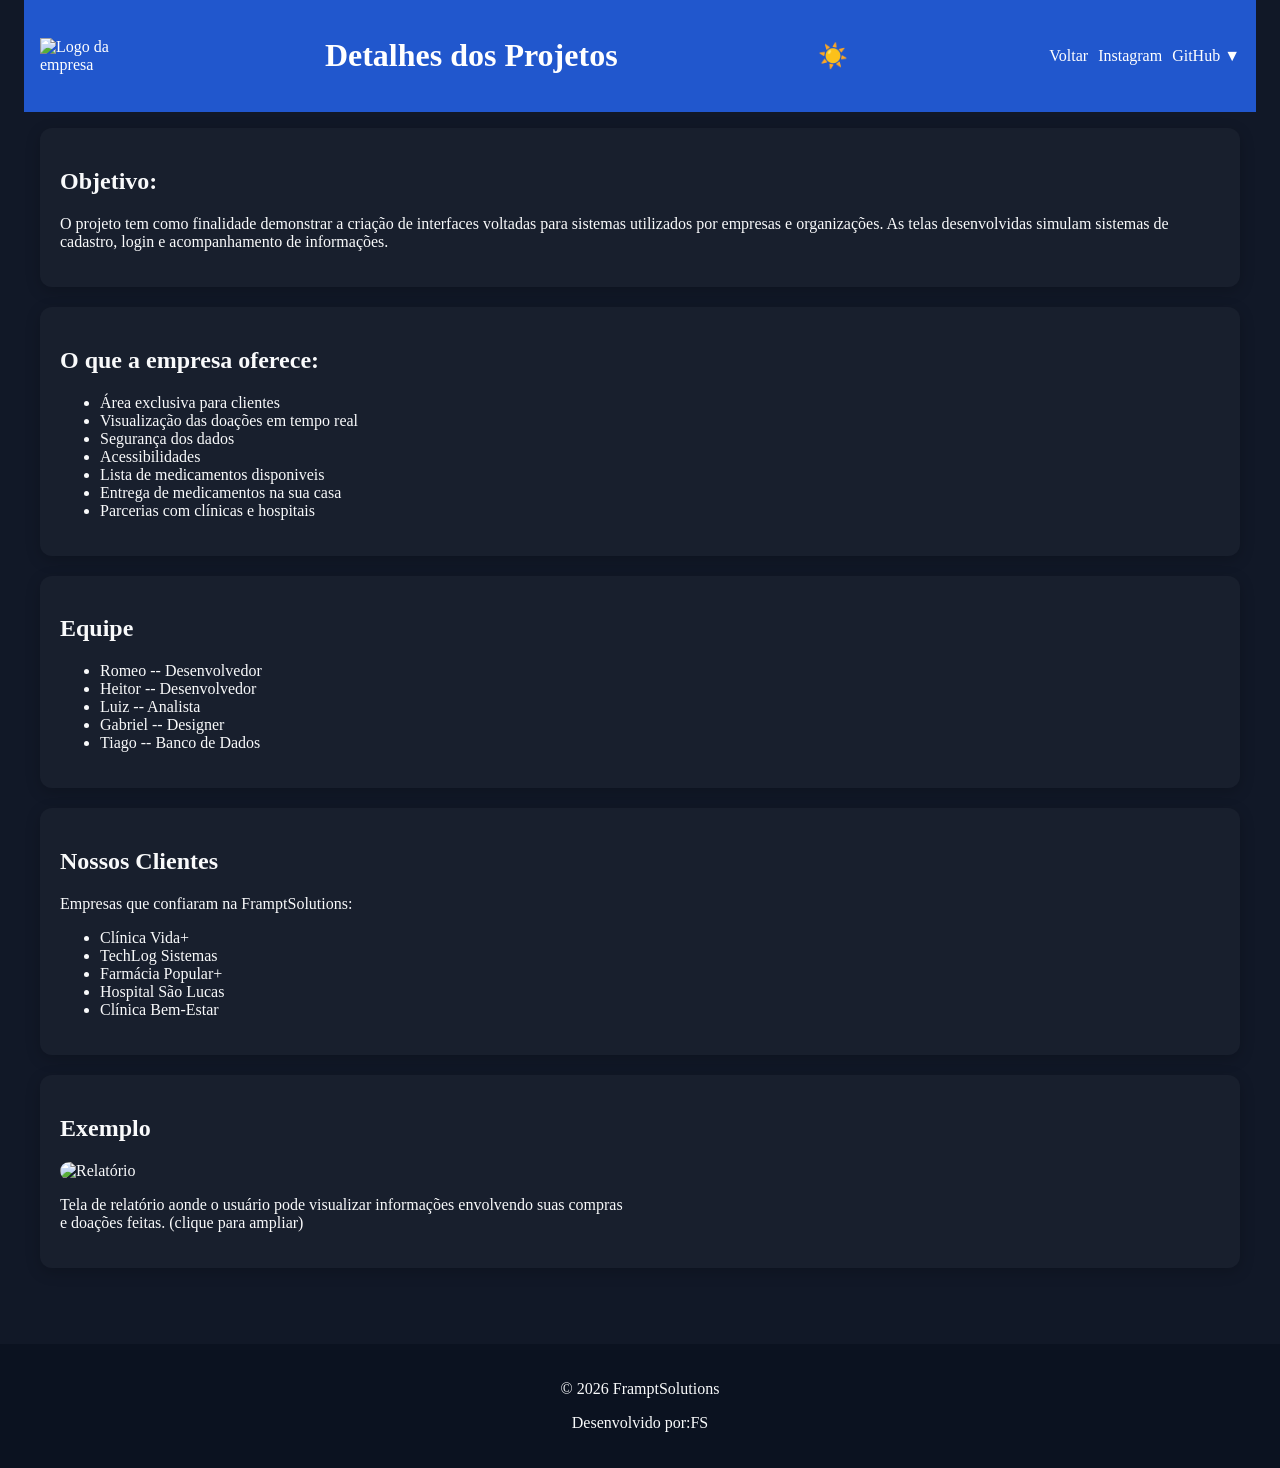
==== pagina2.html @ 5e7445aa "site versão 1.0" ====
<!DOCTYPE html>
<html lang="pt-br">

    <head>
        <meta charset="UTF-8">
        <title>Detalhes</title>
        <link rel="stylesheet" href="css/style.css">
    </head>

    <body>

        <header class="container">

            <img src="imagem/logo.png" alt="Logo da empresa" class="logo">

            <h1>Detalhes dos Projetos</h1>

            <button onclick="toggleTheme()" id="temaBtn">☀️</button>

            <nav>
                <ul class="menu">
                    <li>
                        <a href="index.html">Voltar</a>
                    </li>
                    <li>
                        <a href="https://www.instagram.com/framptsolutions" target="_blank">Instagram</a>
                    </li>
                    <li class="dropdown">
                        <a href="#" onclick="toggleMenu(event)">GitHub ▼</a>

                        <ul class="submenu" id="submenu">
                        <li><a href="https://github.com/Romeofer" target="_blank">Romeo</a></li>
                        <li><a href="https://github.com/ZiroHeitor" target="_blank">Heitor</a></li>
                        <li><a href="https://github.com/luizetneves" target="_blank">Luiz</a></li>
                        <li><a href="https://github.com/GabrielCairo" target="_blank">Gabriel</a></li>
                        </ul>
                    </li>
                </ul>
            </nav>

        </header>

        <main class="container">

            <section>

                <h2>Objetivo:</h2>

                <p>
                    O projeto tem como finalidade demonstrar a criação de interfaces voltadas para sistemas utilizados por empresas e organizações. As telas desenvolvidas simulam sistemas de cadastro, login e acompanhamento de informações.
                </p>

            </section>

            <section>

                <h2>O que a empresa oferece:</h2>

                <ul>
                    <li>Área exclusiva para clientes</li>
                    <li>Visualização das doações em tempo real</li>
                    <li>Segurança dos dados</li>
                    <li>Acessibilidades</li>
                    <li>Lista de medicamentos disponiveis</li>
                    <li>Entrega de medicamentos na sua casa</li>
                    <li>Parcerias com clínicas e hospitais</li>
                </ul>

            </section>

            <section>
                <h2>Equipe</h2>

                    <ul>
                        <li>Romeo -- Desenvolvedor</li>
                        <li>Heitor -- Desenvolvedor</li>
                        <li>Luiz -- Analista</li>
                        <li>Gabriel -- Designer</li>
                        <li>Tiago -- Banco de Dados</li>
                    </ul>

            </section>

            <section>
                <h2>Nossos Clientes</h2>
                <p>Empresas que confiaram na FramptSolutions:</p>

                <ul>
                    <li>Clínica Vida+</li>
                    <li>TechLog Sistemas</li>
                    <li>Farmácia Popular+</li>
                    <li>Hospital São Lucas</li>
                    <li>Clínica Bem-Estar</li>
                </ul>
            </section>
            
            <section>

                <h2>Exemplo</h2>
                <div class="galeria">

                    <div class="imagem">
                        <img src="imagem/relatorio.PNG"
                            onclick="abrirImagem(this)"
                            alt="Relatório">
                        <p>Tela de relatório aonde o usuário pode visualizar informações envolvendo suas compras e doações feitas. (clique para ampliar)</p>
                    </div>
                </div>

            </section>
            
        </main>
        <footer>
            <p>© 2026 FramptSolutions</p>
            <p>Desenvolvido por:FS</p>
        </footer>

        <div id="modal" class="modal" onclick="fecharImagem()">
            <img id="imagemGrande" alt="Imagem ampliada">
        </div>

        <script>
            function toggleTheme(){

                const body = document.body;
                const botao = document.getElementById("temaBtn");

                body.classList.toggle("dark");

                // SALVAR NO NAVEGADOR
                if(body.classList.contains("dark")){
                    localStorage.setItem("tema", "claro");
                    botao.textContent = "🌙";
                } else {
                    localStorage.setItem("tema", "escuro");
                    botao.textContent = "☀️";
                }

            }
            window.onload = function(){

                const temaSalvo = localStorage.getItem("tema");
                const botao = document.getElementById("temaBtn");

                if(temaSalvo === "claro"){
                    document.body.classList.add("dark");
                    botao.textContent = "🌙";
                } else {
                    botao.textContent = "☀️";
                }

            }
            function toggleMenu(event){
                event.preventDefault();
                const menu = document.getElementById("submenu");

                if(menu.style.display === "block"){
                    menu.style.display = "none";
                } else {
                    menu.style.display = "block";
                }
            }
            function abrirImagem(img) {
                const modal = document.getElementById("modal");
                const imagemGrande = document.getElementById("imagemGrande");

                modal.style.display = "flex";
                imagemGrande.src = img.src;
            }

            function fecharImagem() {
                document.getElementById("modal").style.display = "none";
            }
        </script>

    </body>

</html>
---- css/style.css ----
/* VARIÁVEIS GLOBAIS */
:root{
--cor-primaria:#2563EB;
--cor-destaque:#F59E0B;

--fundo:#111827;
--texto:#F9FAFB;

/* NOVAS VARIÁVEIS */
--header-bg: var(--cor-primaria);
--footer-bg: #0b1220;
--dropdown-bg: #1f2937;
--table-header-bg: var(--cor-primaria);
--table-header-text: #fff;
}

/* TEMA CLARO */
body.dark{
--fundo:#ffffff;
--texto:#000000;

--header-bg:#2563EB;
--footer-bg:#2563EB;
--dropdown-bg:#2563EB;
--table-header-bg:#2563EB;
--table-header-text:#ffffff;
}

/* BASE */
body{
background:var(--fundo);
color:var(--texto);
font-family:'Times New Roman', Times, serif;
margin:0;
}

/* CONTAINER */
.container{
padding:1rem;
}

/* HEADER */
header{
display:flex;
flex-direction:column;
align-items:center;
gap:1rem;

position:sticky;
top:0;
z-index:1000;

background:rgba(37, 99, 235, 0.85);
backdrop-filter: blur(10px);

color:#fff;
transition:0.3s;
}

/* LOGO */
.logo{
width:90px;
height: auto;
}

/* MENU */
.menu{
list-style:none;
padding:0;
display:flex;
flex-direction:column;
gap:10px;
}

.menu a{
color:#fff;
text-decoration:none;
transition:0.3s;
}

.menu a:hover{
color:var(--cor-destaque);
text-decoration:underline;
}
/* LINKS GERAIS */
a{
color:var(--cor-destaque);
text-decoration:none;
transition:0.3s;
}

a:hover{
text-decoration:underline;
}

/* DROPDOWN */
.dropdown{
position:relative;
}

.submenu{
display:none;
position:absolute;
background:var(--dropdown-bg);
list-style:none;
padding:10px;
margin:0;
border-radius:5px;
}

.submenu li{
margin:5px 0;
}

.submenu a{
color:#fff;
text-decoration:none;
}

.submenu a:hover{
text-decoration:underline;
}

/* GALERIA */
.galeria{
display:grid;
grid-template-columns:1fr;
gap:1rem;
}

.imagem img{
width:100%;
border-radius:10px;
cursor:pointer;
transition:0.3s;
}

.imagem img:hover{
box-shadow:0 4px 15px var(--cor-destaque);
}

/* TABELA */
table{
width:100%;
border-collapse:collapse;
}

th{
background:var(--table-header-bg);
color:var(--table-header-text);
}

td, th{
padding:10px;
border:1px solid #ccc;
}

tr:nth-child(even){
background: rgba(255,255,255,0.05);
}

body.dark tr:nth-child(even){
background: rgba(0,0,0,0.05);
}

tr:hover{
background: rgba(245,158,11,0.2);
transition:0.3s;
}

/* MODAL */
.modal{
display:none;
position:fixed;
top:0;
left:0;
width:100%;
height:100%;
z-index: 9999;
background:rgba(0,0,0,0.8);
justify-content:center;
align-items:center;
}

.modal img{
max-width:90%;
}

/* FOOTER */
footer{
margin-top:40px;
padding:20px;
background:var(--footer-bg);
color:var(--texto);
text-align:center;
}

/* ANIMAÇÕES */
section{
opacity:0;
transform:translateY(20px);
animation:aparecer 0.8s forwards;
}

@keyframes aparecer{
to{
opacity:1;
transform:translateY(0);
}
}
/* CARD */
section{
background:rgba(255,255,255,0.03);
padding:20px;
border-radius:12px;
margin-bottom:20px;
box-shadow:0 4px 15px rgba(0,0,0,0.2);
}


/* BOTÃO TEMA */
#temaBtn{
font-size:1.5rem;
background:none;
border:none;
cursor:pointer;
transition:transform 0.3s;
}

#temaBtn:active{
transform:rotate(180deg);
}

/* CORES */
.cores{
display:flex;
flex-wrap:wrap;
justify-content:center;
gap:20px;
margin:20px;
}

.cor{
width:140px;
height:140px;
position:relative;
display:flex;
align-items:center;
justify-content:center;
color:#fff;
font-weight:bold;
border-radius:12px;
cursor:pointer;
transition:0.3s;
box-shadow:0 4px 10px rgba(0,0,0,0.2);
}

.cor:hover{
transform:translateY(-5px);
box-shadow:0 8px 20px rgba(0,0,0,0.4);
}

.cor::after{
content:"Clique para copiar";
position:absolute;
background:#000;
color:#fff;
padding:5px 10px;
font-size:12px;
border-radius:5px;
opacity:0;
transform:translateY(10px);
transition:0.3s;
}

.cor:hover::after{
opacity:1;
transform:translateY(0);
}
/* =========================
BREAKPOINTS
========================= */

/* 480px */
@media(min-width:480px){
.menu{
flex-direction:row;
}
}

/* 768px */
@media(min-width:768px){
.galeria{
grid-template-columns:1fr 1fr;
}
}

/* 1024px */
@media(min-width:1024px){
header{
flex-direction:row;
justify-content:space-between;
}
}

/* 1200px */
@media(min-width:1200px){
.container{
max-width:1200px;
margin:auto;
}
}
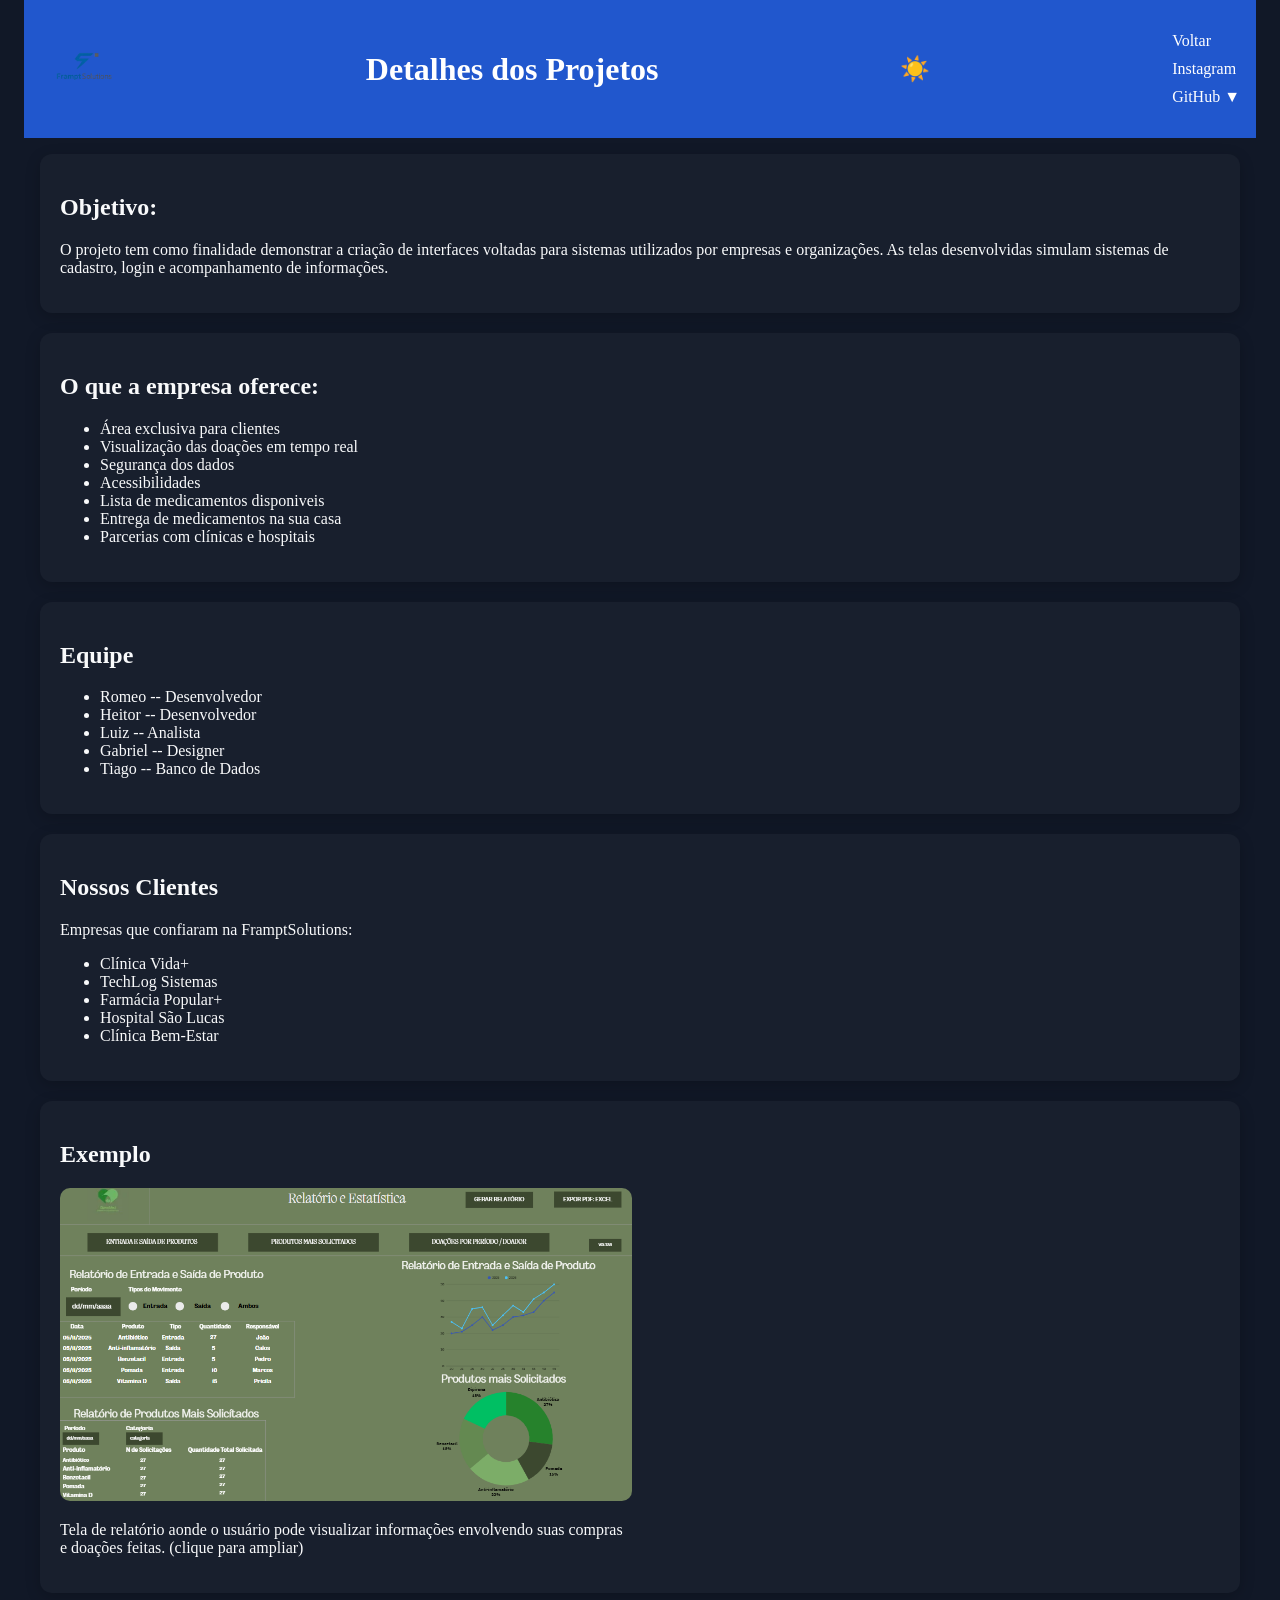
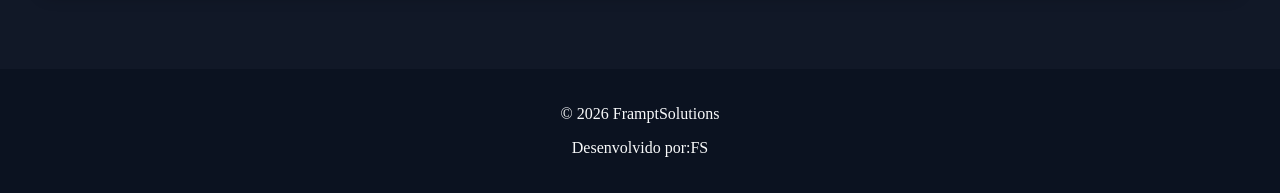
==== commit 55e27c54: "ajustes" ====
--- a/pagina2.html
+++ b/pagina2.html
@@ -3,6 +3,7 @@
 
     <head>
         <meta charset="UTF-8">
+        <meta name="viewport" content="width=device-width, initial-scale=1.0">
         <title>Detalhes</title>
         <link rel="stylesheet" href="css/style.css">
     </head>
--- a/css/style.css
+++ b/css/style.css
@@ -1,312 +1,317 @@
 /* VARIÁVEIS GLOBAIS */
-:root{
---cor-primaria:#2563EB;
---cor-destaque:#F59E0B;
-
---fundo:#111827;
---texto:#F9FAFB;
-
-/* NOVAS VARIÁVEIS */
---header-bg: var(--cor-primaria);
---footer-bg: #0b1220;
---dropdown-bg: #1f2937;
---table-header-bg: var(--cor-primaria);
---table-header-text: #fff;
+:root {
+    --cor-primaria: #2563EB;
+    --cor-destaque: #F59E0B;
+
+    --fundo: #111827;
+    --texto: #F9FAFB;
+
+    /* NOVAS VARIÁVEIS */
+    --header-bg: var(--cor-primaria);
+    --footer-bg: #0b1220;
+    --dropdown-bg: #1f2937;
+    --table-header-bg: var(--cor-primaria);
+    --table-header-text: #fff;
 }
 
 /* TEMA CLARO */
-body.dark{
---fundo:#ffffff;
---texto:#000000;
-
---header-bg:#2563EB;
---footer-bg:#2563EB;
---dropdown-bg:#2563EB;
---table-header-bg:#2563EB;
---table-header-text:#ffffff;
+body.dark {
+    --fundo: #ffffff;
+    --texto: #000000;
+
+    --header-bg: #2563EB;
+    --footer-bg: #2563EB;
+    --dropdown-bg: #2563EB;
+    --table-header-bg: #2563EB;
+    --table-header-text: #ffffff;
 }
 
 /* BASE */
-body{
-background:var(--fundo);
-color:var(--texto);
-font-family:'Times New Roman', Times, serif;
-margin:0;
+body {
+    background: var(--fundo);
+    color: var(--texto);
+    font-family: 'Times New Roman', Times, serif;
+    margin: 0;
 }
 
 /* CONTAINER */
-.container{
-padding:1rem;
+.container {
+    padding: 1rem;
 }
 
 /* HEADER */
-header{
-display:flex;
-flex-direction:column;
-align-items:center;
-gap:1rem;
-
-position:sticky;
-top:0;
-z-index:1000;
-
-background:rgba(37, 99, 235, 0.85);
-backdrop-filter: blur(10px);
-
-color:#fff;
-transition:0.3s;
+header {
+    display: flex;
+    flex-direction: column;
+    align-items: center;
+    gap: 1rem;
+
+    position: sticky;
+    top: 0;
+    z-index: 1000;
+
+    background: rgba(37, 99, 235, 0.85);
+    backdrop-filter: blur(10px);
+
+    color: #fff;
+    transition: 0.3s;
 }
 
 /* LOGO */
-.logo{
-width:90px;
-height: auto;
+.logo {
+    width: 90px;
+    height: auto;
 }
 
 /* MENU */
-.menu{
-list-style:none;
-padding:0;
-display:flex;
-flex-direction:column;
-gap:10px;
-}
-
-.menu a{
-color:#fff;
-text-decoration:none;
-transition:0.3s;
-}
-
-.menu a:hover{
-color:var(--cor-destaque);
-text-decoration:underline;
-}
+.menu {
+    list-style: none;
+    padding: 0;
+    display: flex;
+    flex-direction: column;
+    gap: 10px;
+}
+
+.menu a {
+    color: #fff;
+    text-decoration: none;
+    transition: 0.3s;
+}
+
+.menu a:hover {
+    color: var(--cor-destaque);
+    text-decoration: underline;
+}
+
 /* LINKS GERAIS */
-a{
-color:var(--cor-destaque);
-text-decoration:none;
-transition:0.3s;
-}
-
-a:hover{
-text-decoration:underline;
+a {
+    color: var(--cor-destaque);
+    text-decoration: none;
+    transition: 0.3s;
+}
+
+a:hover {
+    text-decoration: underline;
 }
 
 /* DROPDOWN */
-.dropdown{
-position:relative;
-}
-
-.submenu{
-display:none;
-position:absolute;
-background:var(--dropdown-bg);
-list-style:none;
-padding:10px;
-margin:0;
-border-radius:5px;
-}
-
-.submenu li{
-margin:5px 0;
-}
-
-.submenu a{
-color:#fff;
-text-decoration:none;
-}
-
-.submenu a:hover{
-text-decoration:underline;
+.dropdown {
+    position: relative;
+}
+
+.submenu {
+    display: none;
+    position: absolute;
+    background: var(--dropdown-bg);
+    list-style: none;
+    padding: 10px;
+    margin: 0;
+    border-radius: 5px;
+}
+
+.submenu li {
+    margin: 5px 0;
+}
+
+.submenu a {
+    color: #fff;
+    text-decoration: none;
+}
+
+.submenu a:hover {
+    text-decoration: underline;
 }
 
 /* GALERIA */
-.galeria{
-display:grid;
-grid-template-columns:1fr;
-gap:1rem;
-}
-
-.imagem img{
-width:100%;
-border-radius:10px;
-cursor:pointer;
-transition:0.3s;
-}
-
-.imagem img:hover{
-box-shadow:0 4px 15px var(--cor-destaque);
+.galeria {
+    display: grid;
+    grid-template-columns: 1fr;
+    gap: 1rem;
+}
+
+.imagem img {
+    width: 100%;
+    border-radius: 10px;
+    cursor: pointer;
+    transition: 0.3s;
+}
+
+.imagem img:hover {
+    box-shadow: 0 4px 15px var(--cor-destaque);
 }
 
 /* TABELA */
-table{
-width:100%;
-border-collapse:collapse;
-}
-
-th{
-background:var(--table-header-bg);
-color:var(--table-header-text);
-}
-
-td, th{
-padding:10px;
-border:1px solid #ccc;
-}
-
-tr:nth-child(even){
-background: rgba(255,255,255,0.05);
-}
-
-body.dark tr:nth-child(even){
-background: rgba(0,0,0,0.05);
-}
-
-tr:hover{
-background: rgba(245,158,11,0.2);
-transition:0.3s;
+table {
+    width: 100%;
+    border-collapse: collapse;
+}
+
+th {
+    background: var(--table-header-bg);
+    color: var(--table-header-text);
+}
+
+td,
+th {
+    padding: 10px;
+    border: 1px solid #ccc;
+}
+
+tr:nth-child(even) {
+    background: rgba(255, 255, 255, 0.05);
+}
+
+body.dark tr:nth-child(even) {
+    background: rgba(0, 0, 0, 0.05);
+}
+
+tr:hover {
+    background: rgba(245, 158, 11, 0.2);
+    transition: 0.3s;
 }
 
 /* MODAL */
-.modal{
-display:none;
-position:fixed;
-top:0;
-left:0;
-width:100%;
-height:100%;
-z-index: 9999;
-background:rgba(0,0,0,0.8);
-justify-content:center;
-align-items:center;
-}
-
-.modal img{
-max-width:90%;
+.modal {
+    display: none;
+    position: fixed;
+    top: 0;
+    left: 0;
+    width: 100%;
+    height: 100%;
+    z-index: 9999;
+    background: rgba(0, 0, 0, 0.8);
+    justify-content: center;
+    align-items: center;
+}
+
+.modal img {
+    max-width: 90%;
 }
 
 /* FOOTER */
-footer{
-margin-top:40px;
-padding:20px;
-background:var(--footer-bg);
-color:var(--texto);
-text-align:center;
+footer {
+    margin-top: 40px;
+    padding: 20px;
+    background: var(--footer-bg);
+    color: var(--texto);
+    text-align: center;
 }
 
 /* ANIMAÇÕES */
-section{
-opacity:0;
-transform:translateY(20px);
-animation:aparecer 0.8s forwards;
-}
-
-@keyframes aparecer{
-to{
-opacity:1;
-transform:translateY(0);
-}
-}
+section {
+    opacity: 0;
+    transform: translateY(20px);
+    animation: aparecer 0.8s forwards;
+}
+
+@keyframes aparecer {
+    to {
+        opacity: 1;
+        transform: translateY(0);
+    }
+}
+
 /* CARD */
-section{
-background:rgba(255,255,255,0.03);
-padding:20px;
-border-radius:12px;
-margin-bottom:20px;
-box-shadow:0 4px 15px rgba(0,0,0,0.2);
+section {
+    background: rgba(255, 255, 255, 0.03);
+    padding: 20px;
+    border-radius: 12px;
+    margin-bottom: 20px;
+    box-shadow: 0 4px 15px rgba(0, 0, 0, 0.2);
 }
 
 
 /* BOTÃO TEMA */
-#temaBtn{
-font-size:1.5rem;
-background:none;
-border:none;
-cursor:pointer;
-transition:transform 0.3s;
-}
-
-#temaBtn:active{
-transform:rotate(180deg);
+#temaBtn {
+    font-size: 1.5rem;
+    background: none;
+    border: none;
+    cursor: pointer;
+    transition: transform 0.3s;
+}
+
+#temaBtn:active {
+    transform: rotate(180deg);
 }
 
 /* CORES */
-.cores{
-display:flex;
-flex-wrap:wrap;
-justify-content:center;
-gap:20px;
-margin:20px;
-}
-
-.cor{
-width:140px;
-height:140px;
-position:relative;
-display:flex;
-align-items:center;
-justify-content:center;
-color:#fff;
-font-weight:bold;
-border-radius:12px;
-cursor:pointer;
-transition:0.3s;
-box-shadow:0 4px 10px rgba(0,0,0,0.2);
-}
-
-.cor:hover{
-transform:translateY(-5px);
-box-shadow:0 8px 20px rgba(0,0,0,0.4);
-}
-
-.cor::after{
-content:"Clique para copiar";
-position:absolute;
-background:#000;
-color:#fff;
-padding:5px 10px;
-font-size:12px;
-border-radius:5px;
-opacity:0;
-transform:translateY(10px);
-transition:0.3s;
-}
-
-.cor:hover::after{
-opacity:1;
-transform:translateY(0);
-}
+.cores {
+    display: flex;
+    flex-wrap: wrap;
+    justify-content: center;
+    gap: 20px;
+    margin: 20px;
+}
+
+.cor {
+    width: 140px;
+    height: 140px;
+    position: relative;
+    display: flex;
+    align-items: center;
+    justify-content: center;
+    color: #fff;
+    font-weight: bold;
+    border-radius: 12px;
+    cursor: pointer;
+    transition: 0.3s;
+    box-shadow: 0 4px 10px rgba(0, 0, 0, 0.2);
+}
+
+.cor:hover {
+    transform: translateY(-5px);
+    box-shadow: 0 8px 20px rgba(0, 0, 0, 0.4);
+}
+
+.cor::after {
+    content: "Clique para copiar";
+    position: absolute;
+    background: #000;
+    color: #fff;
+    padding: 5px 10px;
+    font-size: 12px;
+    border-radius: 5px;
+    opacity: 0;
+    transform: translateY(10px);
+    transition: 0.3s;
+}
+
+.cor:hover::after {
+    opacity: 1;
+    transform: translateY(0);
+}
+
 /* =========================
 BREAKPOINTS
 ========================= */
 
 /* 480px */
-@media(min-width:480px){
-.menu{
-flex-direction:row;
-}
+@media(min-width:480px) {
+    table{
+        display: block;
+        overflow-x: auto;
+    }
 }
 
 /* 768px */
-@media(min-width:768px){
-.galeria{
-grid-template-columns:1fr 1fr;
-}
+@media(min-width:768px) {
+    .galeria {
+        grid-template-columns: 1fr 1fr;
+    }
 }
 
 /* 1024px */
-@media(min-width:1024px){
-header{
-flex-direction:row;
-justify-content:space-between;
-}
+@media(min-width:1024px) {
+    header {
+        flex-direction: row;
+        justify-content: space-between;
+    }
 }
 
 /* 1200px */
-@media(min-width:1200px){
-.container{
-max-width:1200px;
-margin:auto;
-}
+@media(min-width:1200px) {
+    .container {
+        max-width: 1200px;
+        margin: auto;
+    }
 }
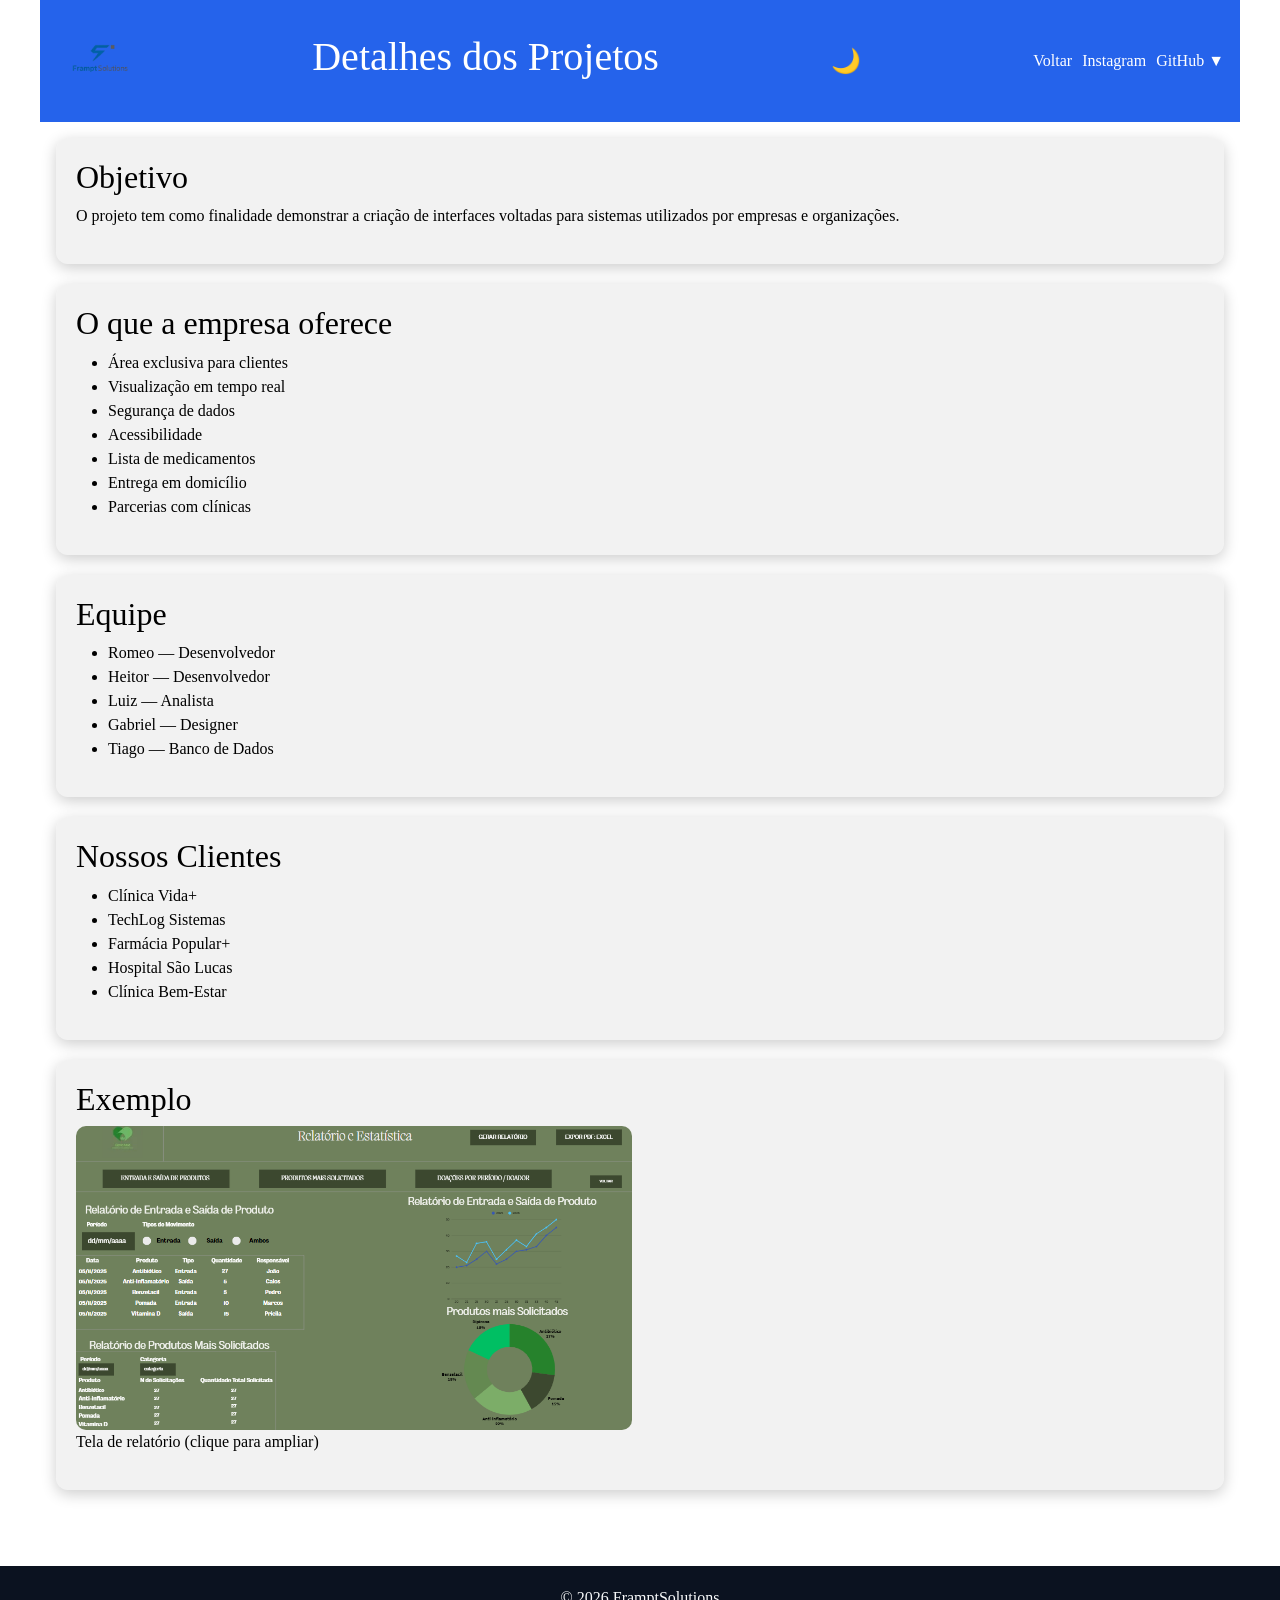
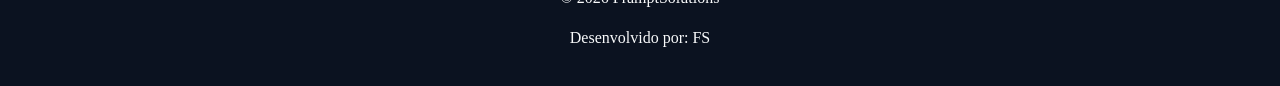
==== commit bea120d5: "Adições: Pasta Js com versão min, versão min CSS e atualizações HTML" ====
--- a/pagina2.html
+++ b/pagina2.html
@@ -1,179 +1,123 @@
 <!DOCTYPE html>
 <html lang="pt-br">
 
-    <head>
-        <meta charset="UTF-8">
-        <meta name="viewport" content="width=device-width, initial-scale=1.0">
-        <title>Detalhes</title>
-        <link rel="stylesheet" href="css/style.css">
-    </head>
+<head>
+    <meta charset="UTF-8">
+    <meta name="viewport" content="width=device-width, initial-scale=1.0">
+    <title>Detalhes</title>
 
-    <body>
+    <link href="https://cdn.jsdelivr.net/npm/bootstrap@5.3.3/dist/css/bootstrap.min.css" rel="stylesheet">
+    <link rel="stylesheet" href="css/style.css">
+</head>
 
-        <header class="container">
+<body>
 
-            <img src="imagem/logo.png" alt="Logo da empresa" class="logo">
+    <header class="container">
 
-            <h1>Detalhes dos Projetos</h1>
+        <img src="imagem/logo.png" alt="Logo da empresa" class="logo">
 
-            <button onclick="toggleTheme()" id="temaBtn">☀️</button>
+        <h1>Detalhes dos Projetos</h1>
 
-            <nav>
-                <ul class="menu">
-                    <li>
-                        <a href="index.html">Voltar</a>
-                    </li>
-                    <li>
-                        <a href="https://www.instagram.com/framptsolutions" target="_blank">Instagram</a>
-                    </li>
-                    <li class="dropdown">
-                        <a href="#" onclick="toggleMenu(event)">GitHub ▼</a>
+        <button id="temaBtn" aria-label="Alternar tema">🌙</button>
 
-                        <ul class="submenu" id="submenu">
+        <nav>
+            <ul class="menu">
+                <li>
+                    <a href="index.html">Voltar</a>
+                </li>
+
+                <li>
+                    <a href="https://www.instagram.com/framptsolutions" target="_blank">Instagram</a>
+                </li>
+
+                <li class="dropdown">
+                    <a href="#" id="btnMenu">GitHub ▼</a>
+
+                    <ul class="submenu" id="submenu">
                         <li><a href="https://github.com/Romeofer" target="_blank">Romeo</a></li>
                         <li><a href="https://github.com/ZiroHeitor" target="_blank">Heitor</a></li>
                         <li><a href="https://github.com/luizetneves" target="_blank">Luiz</a></li>
                         <li><a href="https://github.com/GabrielCairo" target="_blank">Gabriel</a></li>
-                        </ul>
-                    </li>
-                </ul>
-            </nav>
+                    </ul>
+                </li>
+            </ul>
+        </nav>
 
-        </header>
+    </header>
 
-        <main class="container">
+    <main class="container">
 
-            <section>
+        <section>
+            <h2>Objetivo</h2>
 
-                <h2>Objetivo:</h2>
+            <p>
+                O projeto tem como finalidade demonstrar a criação de interfaces voltadas para sistemas utilizados por
+                empresas e organizações.
+            </p>
+        </section>
 
-                <p>
-                    O projeto tem como finalidade demonstrar a criação de interfaces voltadas para sistemas utilizados por empresas e organizações. As telas desenvolvidas simulam sistemas de cadastro, login e acompanhamento de informações.
-                </p>
+        <section>
+            <h2>O que a empresa oferece</h2>
 
-            </section>
+            <ul>
+                <li>Área exclusiva para clientes</li>
+                <li>Visualização em tempo real</li>
+                <li>Segurança de dados</li>
+                <li>Acessibilidade</li>
+                <li>Lista de medicamentos</li>
+                <li>Entrega em domicílio</li>
+                <li>Parcerias com clínicas</li>
+            </ul>
+        </section>
 
-            <section>
+        <section>
+            <h2>Equipe</h2>
 
-                <h2>O que a empresa oferece:</h2>
+            <ul>
+                <li>Romeo — Desenvolvedor</li>
+                <li>Heitor — Desenvolvedor</li>
+                <li>Luiz — Analista</li>
+                <li>Gabriel — Designer</li>
+                <li>Tiago — Banco de Dados</li>
+            </ul>
+        </section>
 
-                <ul>
-                    <li>Área exclusiva para clientes</li>
-                    <li>Visualização das doações em tempo real</li>
-                    <li>Segurança dos dados</li>
-                    <li>Acessibilidades</li>
-                    <li>Lista de medicamentos disponiveis</li>
-                    <li>Entrega de medicamentos na sua casa</li>
-                    <li>Parcerias com clínicas e hospitais</li>
-                </ul>
+        <section>
+            <h2>Nossos Clientes</h2>
 
-            </section>
+            <ul>
+                <li>Clínica Vida+</li>
+                <li>TechLog Sistemas</li>
+                <li>Farmácia Popular+</li>
+                <li>Hospital São Lucas</li>
+                <li>Clínica Bem-Estar</li>
+            </ul>
+        </section>
 
-            <section>
-                <h2>Equipe</h2>
+        <section>
+            <h2>Exemplo</h2>
 
-                    <ul>
-                        <li>Romeo -- Desenvolvedor</li>
-                        <li>Heitor -- Desenvolvedor</li>
-                        <li>Luiz -- Analista</li>
-                        <li>Gabriel -- Designer</li>
-                        <li>Tiago -- Banco de Dados</li>
-                    </ul>
+            <div class="galeria">
+                <div class="imagem">
+                    <img src="imagem/relatorio.PNG" alt="Relatório">
+                    <p>Tela de relatório (clique para ampliar)</p>
+                </div>
+            </div>
+        </section>
 
-            </section>
+    </main>
 
-            <section>
-                <h2>Nossos Clientes</h2>
-                <p>Empresas que confiaram na FramptSolutions:</p>
+    <footer>
+        <p>© 2026 FramptSolutions</p>
+        <p>Desenvolvido por: FS</p>
+    </footer>
 
-                <ul>
-                    <li>Clínica Vida+</li>
-                    <li>TechLog Sistemas</li>
-                    <li>Farmácia Popular+</li>
-                    <li>Hospital São Lucas</li>
-                    <li>Clínica Bem-Estar</li>
-                </ul>
-            </section>
-            
-            <section>
+    <div id="modal" class="modal">
+        <img id="imagemGrande" alt="Imagem ampliada">
+    </div>
 
-                <h2>Exemplo</h2>
-                <div class="galeria">
+    <script src="js/script.js"></script>
 
-                    <div class="imagem">
-                        <img src="imagem/relatorio.PNG"
-                            onclick="abrirImagem(this)"
-                            alt="Relatório">
-                        <p>Tela de relatório aonde o usuário pode visualizar informações envolvendo suas compras e doações feitas. (clique para ampliar)</p>
-                    </div>
-                </div>
-
-            </section>
-            
-        </main>
-        <footer>
-            <p>© 2026 FramptSolutions</p>
-            <p>Desenvolvido por:FS</p>
-        </footer>
-
-        <div id="modal" class="modal" onclick="fecharImagem()">
-            <img id="imagemGrande" alt="Imagem ampliada">
-        </div>
-
-        <script>
-            function toggleTheme(){
-
-                const body = document.body;
-                const botao = document.getElementById("temaBtn");
-
-                body.classList.toggle("dark");
-
-                // SALVAR NO NAVEGADOR
-                if(body.classList.contains("dark")){
-                    localStorage.setItem("tema", "claro");
-                    botao.textContent = "🌙";
-                } else {
-                    localStorage.setItem("tema", "escuro");
-                    botao.textContent = "☀️";
-                }
-
-            }
-            window.onload = function(){
-
-                const temaSalvo = localStorage.getItem("tema");
-                const botao = document.getElementById("temaBtn");
-
-                if(temaSalvo === "claro"){
-                    document.body.classList.add("dark");
-                    botao.textContent = "🌙";
-                } else {
-                    botao.textContent = "☀️";
-                }
-
-            }
-            function toggleMenu(event){
-                event.preventDefault();
-                const menu = document.getElementById("submenu");
-
-                if(menu.style.display === "block"){
-                    menu.style.display = "none";
-                } else {
-                    menu.style.display = "block";
-                }
-            }
-            function abrirImagem(img) {
-                const modal = document.getElementById("modal");
-                const imagemGrande = document.getElementById("imagemGrande");
-
-                modal.style.display = "flex";
-                imagemGrande.src = img.src;
-            }
-
-            function fecharImagem() {
-                document.getElementById("modal").style.display = "none";
-            }
-        </script>
-
-    </body>
+</body>
 
 </html>
--- a/css/style.css
+++ b/css/style.css
@@ -3,27 +3,30 @@
     --cor-primaria: #2563EB;
     --cor-destaque: #F59E0B;
 
-    --fundo: #111827;
-    --texto: #F9FAFB;
-
-    /* NOVAS VARIÁVEIS */
-    --header-bg: var(--cor-primaria);
+    --fundo: #ffffff;
+    --texto: #000000;
+
+    --header-bg: #2563EB;
     --footer-bg: #0b1220;
+    --footer-texto: #F9FAFB;
     --dropdown-bg: #1f2937;
     --table-header-bg: var(--cor-primaria);
     --table-header-text: #fff;
-}
-
-/* TEMA CLARO */
+    --card-bg: rgba(0, 0, 0, 0.05);
+}
+
+/* TEMA ESCURO */
 body.dark {
-    --fundo: #ffffff;
-    --texto: #000000;
+    --fundo: #111827;
+    --texto: #F9FAFB;
 
     --header-bg: #2563EB;
     --footer-bg: #2563EB;
+    --footer-texto: #ffffff;
     --dropdown-bg: #2563EB;
     --table-header-bg: #2563EB;
     --table-header-text: #ffffff;
+    --card-bg: rgba(255, 255, 255, 0.05);
 }
 
 /* BASE */
@@ -36,6 +39,8 @@
 
 /* CONTAINER */
 .container {
+    max-width: 1200px;
+    margin: auto;
     padding: 1rem;
 }
 
@@ -50,11 +55,12 @@
     top: 0;
     z-index: 1000;
 
-    background: rgba(37, 99, 235, 0.85);
+    background: var(--header-bg);
     backdrop-filter: blur(10px);
 
     color: #fff;
     transition: 0.3s;
+    padding: 1rem;
 }
 
 /* LOGO */
@@ -63,6 +69,21 @@
     height: auto;
 }
 
+/* FORM */
+form {
+    display: flex;
+    flex-direction: column;
+    gap: 10px;
+}
+
+input,
+textarea {
+    padding: 10px;
+    border-radius: 5px;
+    border: 1px solid #ccc;
+    font-family: inherit;
+}
+
 /* MENU */
 .menu {
     list-style: none;
@@ -70,6 +91,7 @@
     display: flex;
     flex-direction: column;
     gap: 10px;
+    margin: 0;
 }
 
 .menu a {
@@ -107,6 +129,7 @@
     padding: 10px;
     margin: 0;
     border-radius: 5px;
+    z-index: 100;
 }
 
 .submenu li {
@@ -157,12 +180,14 @@
     border: 1px solid #ccc;
 }
 
+/* TEMA CLARO: linhas pares levemente escuras */
 tr:nth-child(even) {
+    background: rgba(0, 0, 0, 0.05);
+}
+
+/* TEMA ESCURO: linhas pares levemente claras */
+body.dark tr:nth-child(even) {
     background: rgba(255, 255, 255, 0.05);
-}
-
-body.dark tr:nth-child(even) {
-    background: rgba(0, 0, 0, 0.05);
 }
 
 tr:hover {
@@ -186,6 +211,7 @@
 
 .modal img {
     max-width: 90%;
+    border-radius: 8px;
 }
 
 /* FOOTER */
@@ -193,7 +219,7 @@
     margin-top: 40px;
     padding: 20px;
     background: var(--footer-bg);
-    color: var(--texto);
+    color: var(--footer-texto);
     text-align: center;
 }
 
@@ -213,13 +239,12 @@
 
 /* CARD */
 section {
-    background: rgba(255, 255, 255, 0.03);
+    background: var(--card-bg);
     padding: 20px;
     border-radius: 12px;
     margin-bottom: 20px;
     box-shadow: 0 4px 15px rgba(0, 0, 0, 0.2);
 }
-
 
 /* BOTÃO TEMA */
 #temaBtn {
@@ -274,6 +299,7 @@
     opacity: 0;
     transform: translateY(10px);
     transition: 0.3s;
+    bottom: 10px;
 }
 
 .cor:hover::after {
@@ -281,27 +307,37 @@
     transform: translateY(0);
 }
 
+/* AJAX INFO */
+#ajaxInfo {
+    background: var(--card-bg);
+    border-left: 4px solid var(--cor-primaria);
+    padding: 10px 15px;
+    margin: 10px 1rem;
+    border-radius: 5px;
+    font-size: 0.9rem;
+    color: var(--texto);
+}
+
 /* =========================
-BREAKPOINTS
+   BREAKPOINTS
 ========================= */
 
 /* 480px */
-@media(min-width:480px) {
-    table{
-        display: block;
-        overflow-x: auto;
+@media (min-width: 480px) {
+    .menu {
+        flex-direction: row;
     }
 }
 
 /* 768px */
-@media(min-width:768px) {
+@media (min-width: 768px) {
     .galeria {
         grid-template-columns: 1fr 1fr;
     }
 }
 
 /* 1024px */
-@media(min-width:1024px) {
+@media (min-width: 1024px) {
     header {
         flex-direction: row;
         justify-content: space-between;
@@ -309,7 +345,7 @@
 }
 
 /* 1200px */
-@media(min-width:1200px) {
+@media (min-width: 1200px) {
     .container {
         max-width: 1200px;
         margin: auto;
